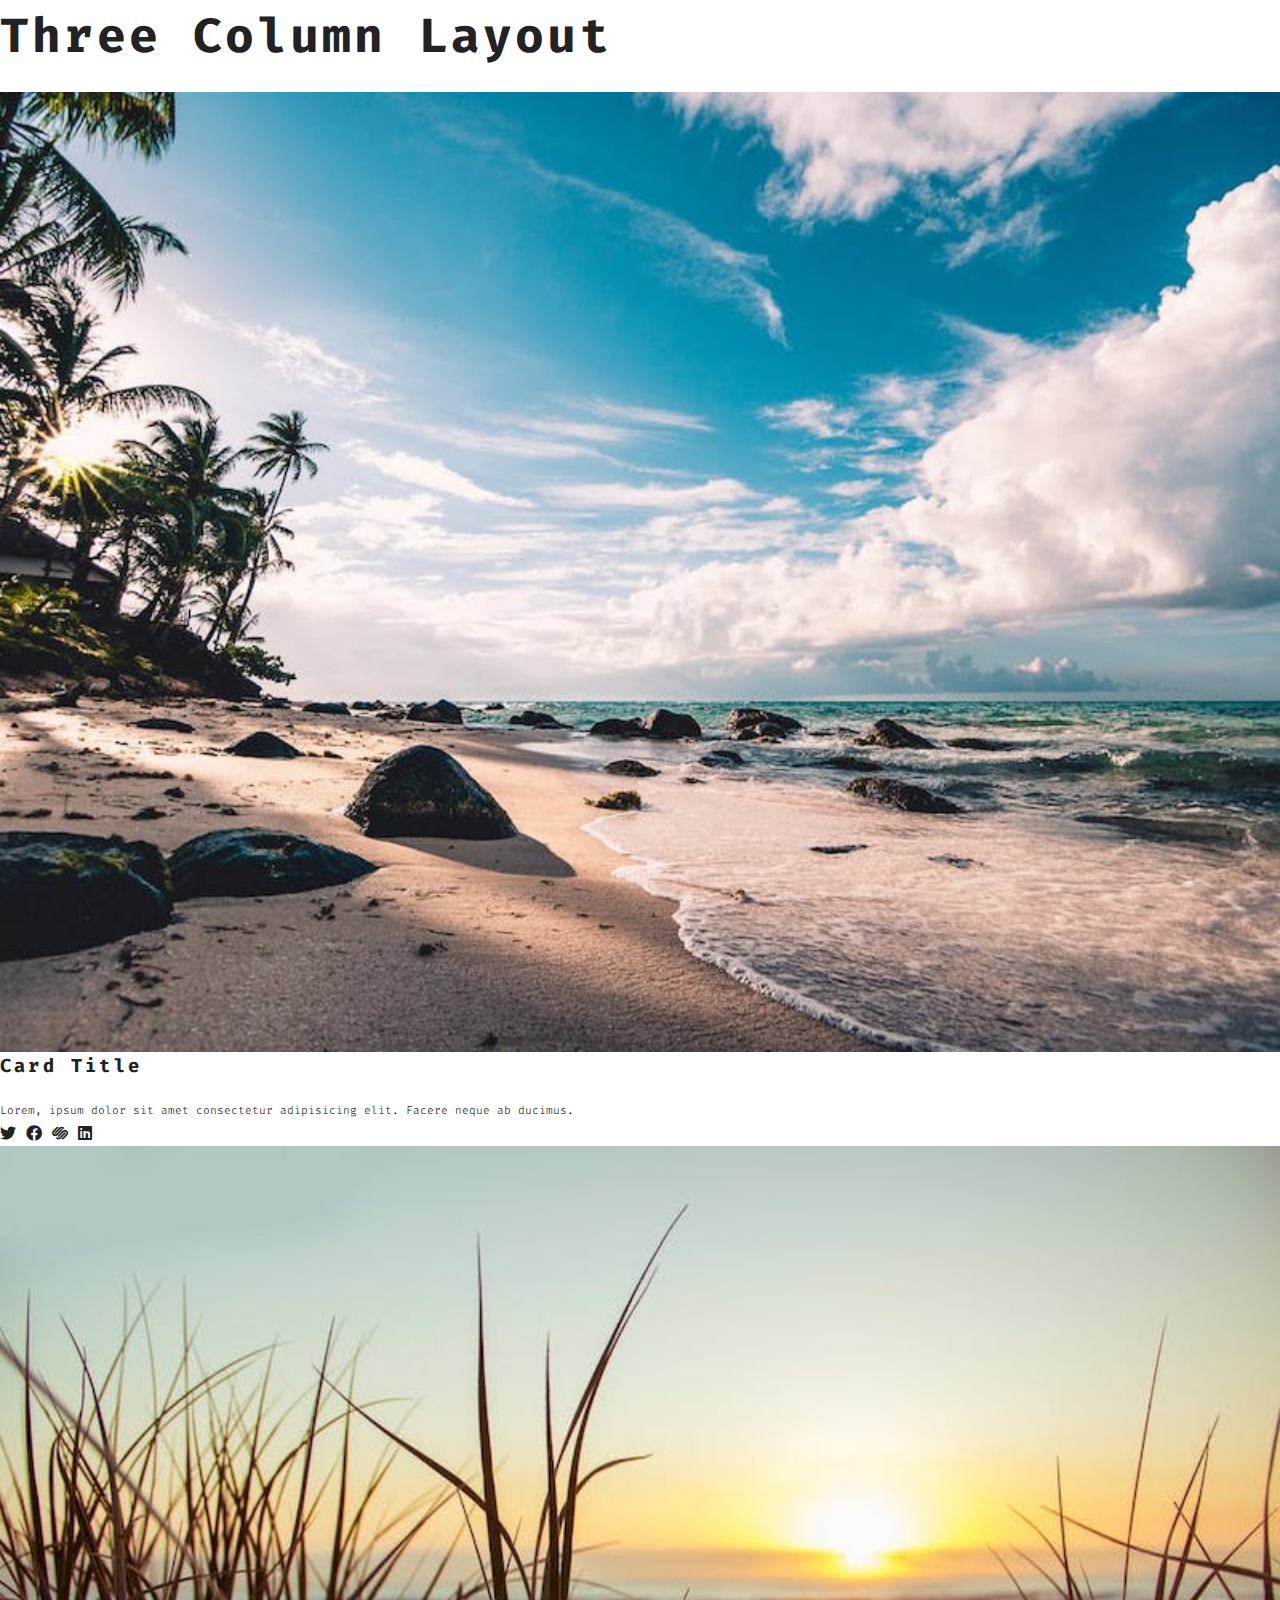
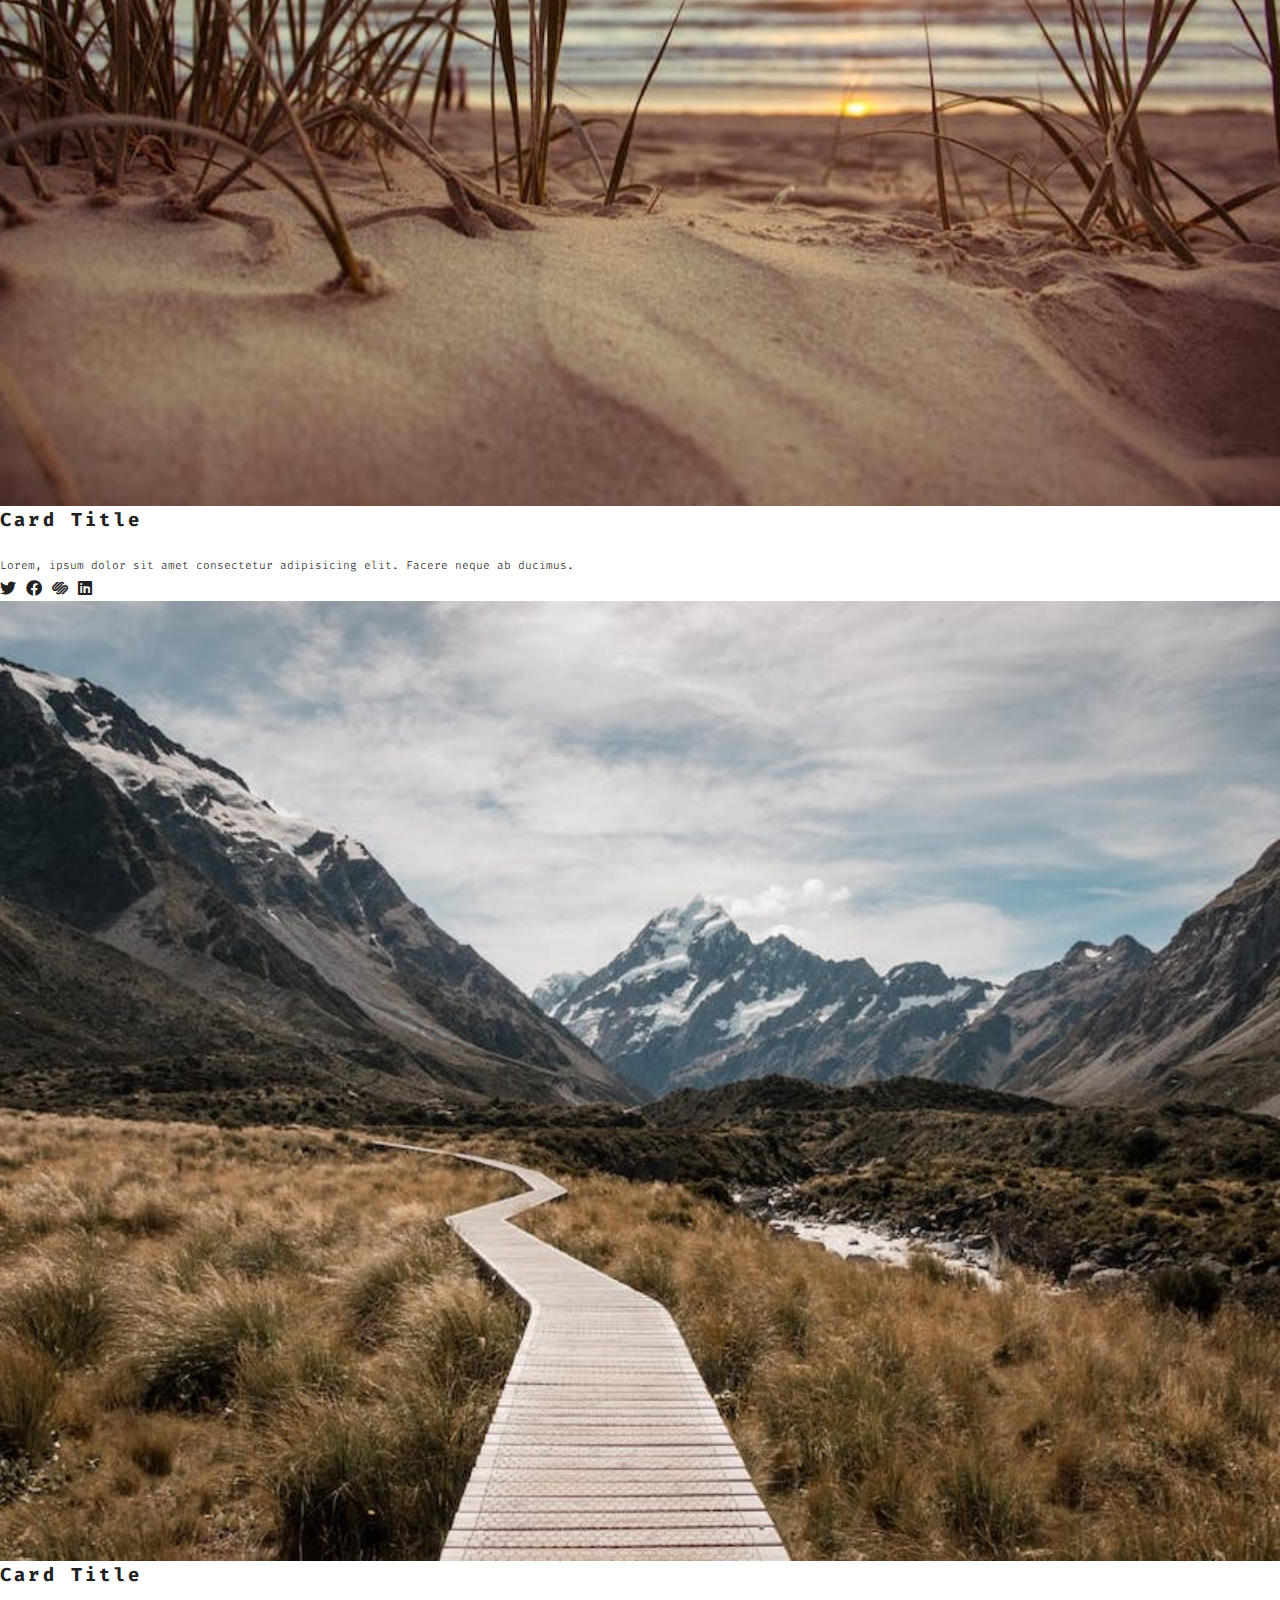
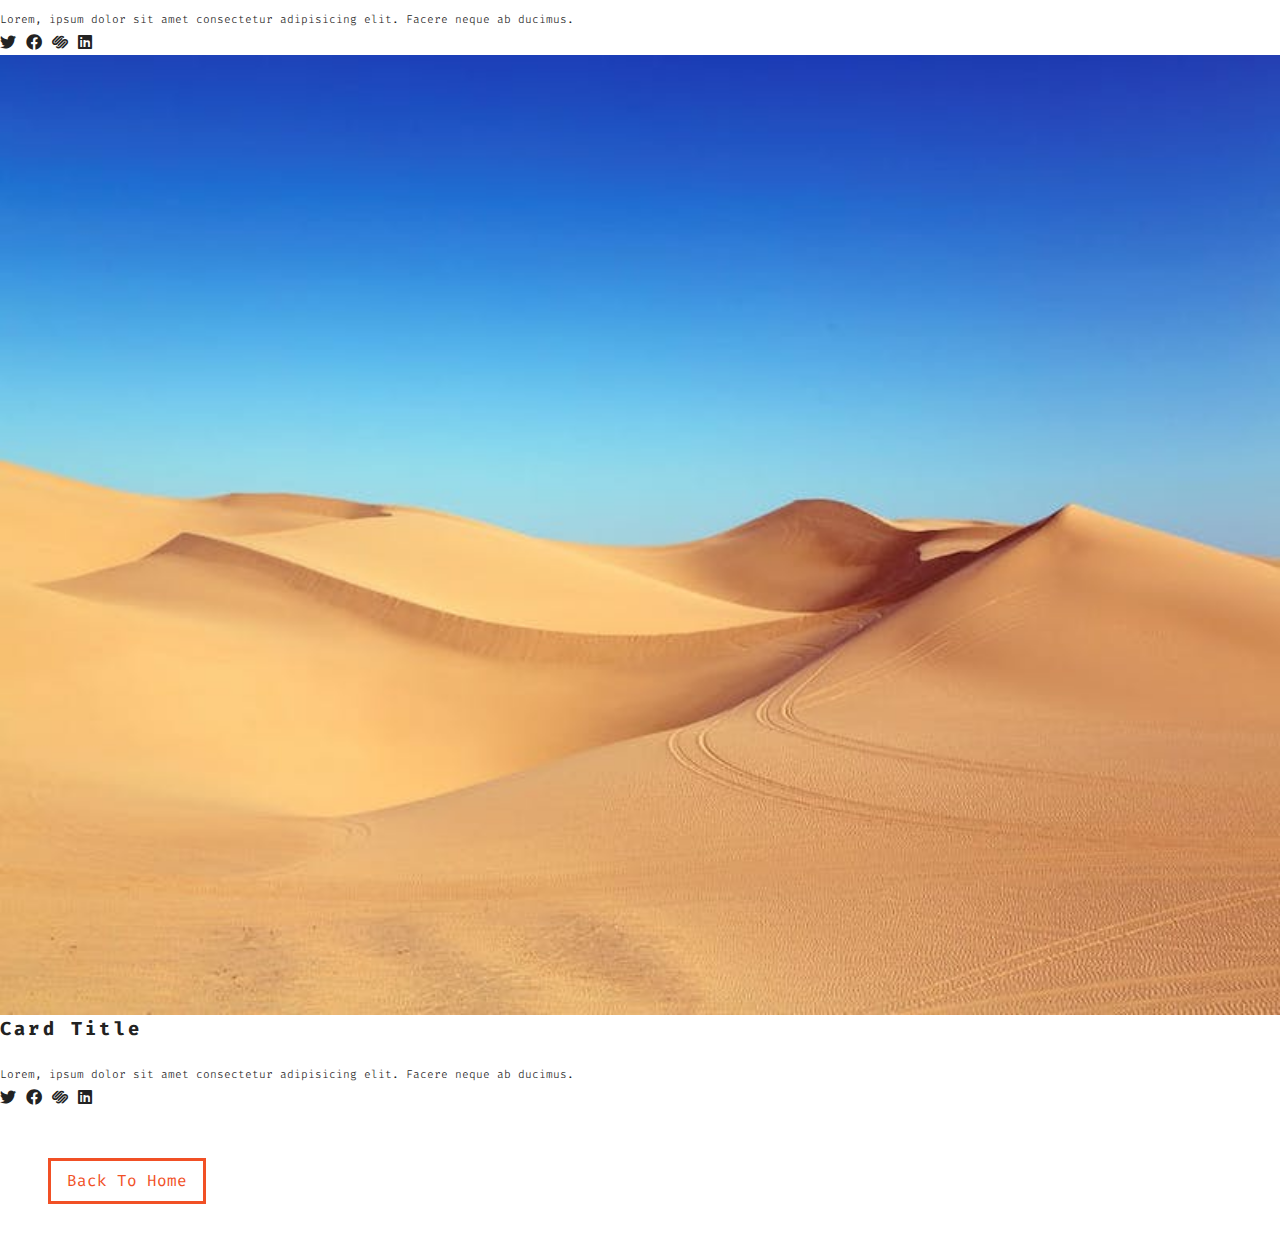
==== cards.html @ 93a8f2c6 "first commit" ====
<!DOCTYPE html>
<html lang="en">

<head>
    <meta charset="UTF-8">
    <meta http-equiv="X-UA-Compatible" content="IE=edge">
    <meta name="viewport" content="width=device-width, initial-scale=1.0">
    <link rel="stylesheet" href="fontawesome-free-5.9.0-web/css/all.min.css">
    <link rel="stylesheet" href="styles.css">
    <title>Cards Project</title>
</head>

<body>
    <section class="card">
        <div class="title">
            <h1>three column layout</h1>
        </div>
        <div class="cards-center">
            <!-- single card -->
            <article class="card">
                <img src="./images/size-image-1.jpeg" alt="">
                <!-- card info -->
                <div class="card-info">
                    <h3>card title</h3>
                    <p>Lorem, ipsum dolor sit amet consectetur adipisicing elit. Facere neque ab ducimus.</p>
                </div>
                <!-- card footer -->
                <div class="card-footer">
                    <span><i class="fab fa-twitter"></i></span>
                    <span><i class="fab fa-facebook"></i></span>
                    <span><i class="fab fa-squarespace"></i></span>
                    <span><i class="fab fa-linkedin"></i></span>
                </div>
            </article>
            <!-- end of single card -->
            <!-- single card -->
            <article class="card">
                <img src="./images/size-image-2.jpeg" alt="">
                <!-- card info -->
                <div class="card-info">
                    <h3>card title</h3>
                    <p>Lorem, ipsum dolor sit amet consectetur adipisicing elit. Facere neque ab ducimus.</p>
                </div>
                <!-- card footer -->
                <div class="card-footer">
                    <span><i class="fab fa-twitter"></i></span>
                    <span><i class="fab fa-facebook"></i></span>
                    <span><i class="fab fa-squarespace"></i></span>
                    <span><i class="fab fa-linkedin"></i></span>
                </div>
            </article>
            <!-- end of single card -->
            <!-- single card -->
            <article class="card">
                <img src="./images/size-image-3.jpeg" alt="">
                <!-- card info -->
                <div class="card-info">
                    <h3>card title</h3>
                    <p>Lorem, ipsum dolor sit amet consectetur adipisicing elit. Facere neque ab ducimus.</p>
                </div>
                <!-- card footer -->
                <div class="card-footer">
                    <span><i class="fab fa-twitter"></i></span>
                    <span><i class="fab fa-facebook"></i></span>
                    <span><i class="fab fa-squarespace"></i></span>
                    <span><i class="fab fa-linkedin"></i></span>
                </div>
            </article>
            <!-- end of single card -->
            <!-- single card -->
            <article class="card">
                <img src="./images/size-image-4.jpeg" alt="">
                <!-- card info -->
                <div class="card-info">
                    <h3>card title</h3>
                    <p>Lorem, ipsum dolor sit amet consectetur adipisicing elit. Facere neque ab ducimus.</p>
                </div>
                <!-- card footer -->
                <div class="card-footer">
                    <span><i class="fab fa-twitter"></i></span>
                    <span><i class="fab fa-facebook"></i></span>
                    <span><i class="fab fa-squarespace"></i></span>
                    <span><i class="fab fa-linkedin"></i></span>
                </div>
            </article>
            <!-- end of single card -->
        </div>
    </section>
    <a href="index.html" class="btn">
        back to home
    </a>
</body>

</html>
---- styles.css ----
@import url('https://fonts.googleapis.com/css2?family=Fira+Code:wght@300;400&display=swap');

/* VARIABLES */
:root {
    --primaryColor: #f15025;
    --mainBlack: #222;
    --mainWhite: #fff;
    --offwhite: #f7f7f7;
    --darkGrey: #dfdbdb;
    --mainTransition: all 0.3s linear;
    --mainSpacing: 0.2rem;
}

/* Global Styles */

* {
    margin: 0;
    padding: 0;
    box-sizing: border-box;
}

body {
    background: red;
    font-family: 'Fira Code', 'monospace';
    color: var(--mainBlack);
    background: var(--mainWhite);
    line-height: 1.5;
}

a {
    text-decoration: none;
}

img {
    width: 100%;
    display: block;
}

h1,
h2,
h3 {
    text-transform: capitalize;
    letter-spacing: var(--mainSpacing);
    margin-bottom: 1.25rem;
}

h1 {
    font-size: 3rem;
}

h2 {
    margin-bottom: 0;
}

p {
    font-weight: 300;
    font-size: 0.7rem;
    line-height: 2;
}

/* button */
.btn {
    display: inline-block;
    padding: 0.5rem 1rem;
    text-transform: capitalize;
    border: 3px solid var(--primaryColor);
    color: var(--primaryColor);
    margin: 3rem;
    transition: var(--mainTransition);
}

.btn:hover {
    background: var(--primaryColor);
    color: var(--mainWhite);
}

/* main nav */
.main-navbar {
    background: var(--darkGrey);
    padding: 0 2rem;
}

.main-navbar li {
    list-style: none;
}

.main-navbar a {
    text-transform: capitalize;
    display: block;
    padding: 1rem 0;
    color: var(--primaryColor);
    letter-spacing: var(--mainSpacing);
    transition: var(--mainTransition);
}

.main-navbar a:hover {
    color: var(--mainBlack)
}

@media screen and (min-width:992px) {
    .main-navbar ul {
        max-width: 1170px;
        margin: 0 auto;
        display: grid;
        grid-template-columns: repeat(4, 1fr)
    }

    .main-navbar a {
        text-align: center;
    }
}

/* HERO */

.hero-header {
    min-height: 100vh;
    background: var(--primaryColor);
    color: var(--mainWhite);
    display: grid;
    justify-content: center;
    align-items: center;
}

.hero-banner p {
    width: 80%;
    max-width: 560px;
    font-size: 1rem;
}

@media screen and (max-width:600px) {
    .hero-banner {
        padding: 0 3rem;
    }
}

@media screen and (min-width:768px) {
    .hero-header {
        background: linear-gradient(rgba(241, 80, 37, 0.75), rgba(0, 0, 0, 0.75)), url('./images/image-2.jpeg') center/cover fixed no-repeat;
    }
}
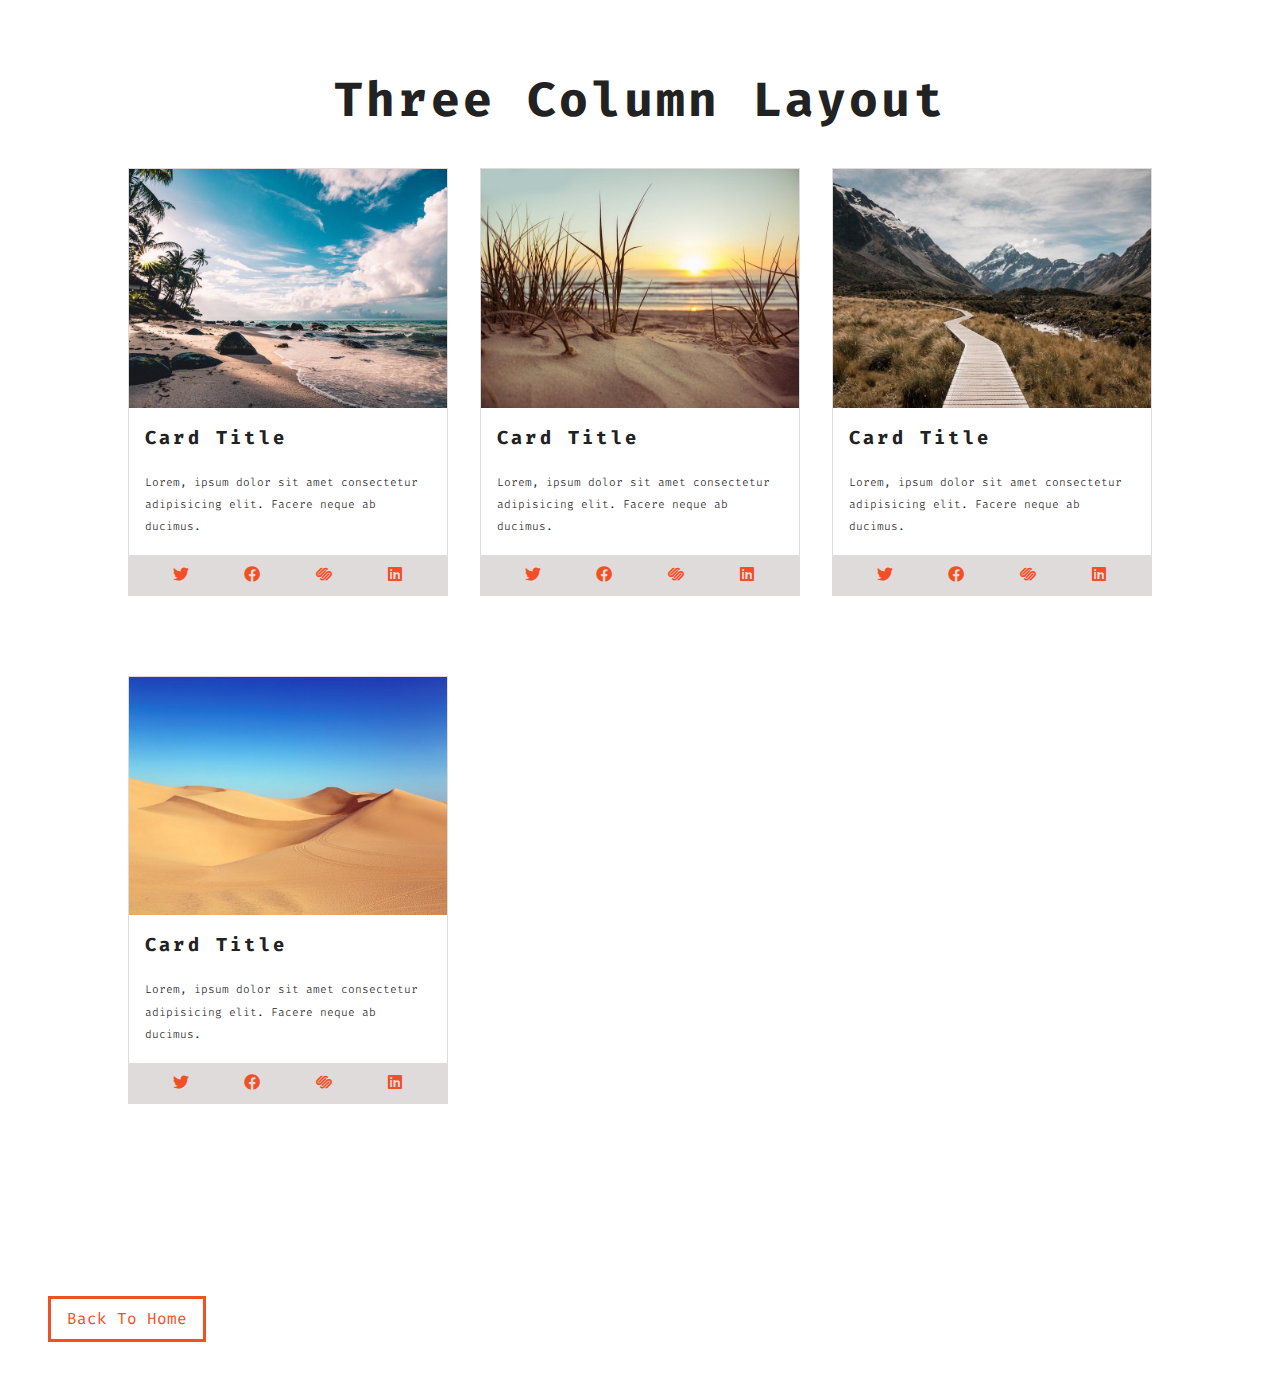
==== commit f6601537: "finalizei a sção de cards e terminei o html do layout" ====
--- a/cards.html
+++ b/cards.html
@@ -11,7 +11,7 @@
 </head>
 
 <body>
-    <section class="card">
+    <section class="cards">
         <div class="title">
             <h1>three column layout</h1>
         </div>
--- a/styles.css
+++ b/styles.css
@@ -1,140 +1,280 @@
-@import url('https://fonts.googleapis.com/css2?family=Fira+Code:wght@300;400&display=swap');
+@import url("https://fonts.googleapis.com/css2?family=Fira+Code:wght@300;400&display=swap");
 
 /* VARIABLES */
 :root {
-    --primaryColor: #f15025;
-    --mainBlack: #222;
-    --mainWhite: #fff;
-    --offwhite: #f7f7f7;
-    --darkGrey: #dfdbdb;
-    --mainTransition: all 0.3s linear;
-    --mainSpacing: 0.2rem;
+  --primaryColor: #f15025;
+  --mainBlack: #222;
+  --mainWhite: #fff;
+  --offwhite: #f7f7f7;
+  --darkGrey: #dfdbdb;
+  --mainTransition: all 0.3s linear;
+  --mainSpacing: 0.2rem;
 }
 
 /* Global Styles */
 
 * {
-    margin: 0;
-    padding: 0;
-    box-sizing: border-box;
+  margin: 0;
+  padding: 0;
+  box-sizing: border-box;
 }
 
 body {
-    background: red;
-    font-family: 'Fira Code', 'monospace';
-    color: var(--mainBlack);
-    background: var(--mainWhite);
-    line-height: 1.5;
+  background: red;
+  font-family: "Fira Code", "monospace";
+  color: var(--mainBlack);
+  background: var(--mainWhite);
+  line-height: 1.5;
 }
 
 a {
-    text-decoration: none;
+  text-decoration: none;
 }
 
 img {
-    width: 100%;
-    display: block;
+  width: 100%;
+  display: block;
 }
 
 h1,
 h2,
 h3 {
-    text-transform: capitalize;
-    letter-spacing: var(--mainSpacing);
-    margin-bottom: 1.25rem;
+  text-transform: capitalize;
+  letter-spacing: var(--mainSpacing);
+  margin-bottom: 1.25rem;
 }
 
 h1 {
-    font-size: 3rem;
+  font-size: 3rem;
 }
 
 h2 {
-    margin-bottom: 0;
+  margin-bottom: 0;
 }
 
 p {
-    font-weight: 300;
-    font-size: 0.7rem;
-    line-height: 2;
+  font-weight: 300;
+  font-size: 0.7rem;
+  line-height: 2;
 }
 
 /* button */
 .btn {
-    display: inline-block;
-    padding: 0.5rem 1rem;
-    text-transform: capitalize;
-    border: 3px solid var(--primaryColor);
-    color: var(--primaryColor);
-    margin: 3rem;
-    transition: var(--mainTransition);
+  display: inline-block;
+  padding: 0.5rem 1rem;
+  text-transform: capitalize;
+  border: 3px solid var(--primaryColor);
+  color: var(--primaryColor);
+  margin: 3rem;
+  transition: var(--mainTransition);
 }
 
 .btn:hover {
-    background: var(--primaryColor);
-    color: var(--mainWhite);
+  background: var(--primaryColor);
+  color: var(--mainWhite);
 }
 
 /* main nav */
 .main-navbar {
-    background: var(--darkGrey);
-    padding: 0 2rem;
+  background: var(--darkGrey);
+  padding: 0 2rem;
 }
 
 .main-navbar li {
-    list-style: none;
+  list-style: none;
 }
 
 .main-navbar a {
-    text-transform: capitalize;
-    display: block;
-    padding: 1rem 0;
-    color: var(--primaryColor);
-    letter-spacing: var(--mainSpacing);
-    transition: var(--mainTransition);
+  text-transform: capitalize;
+  display: block;
+  padding: 1rem 0;
+  color: var(--primaryColor);
+  letter-spacing: var(--mainSpacing);
+  transition: var(--mainTransition);
 }
 
 .main-navbar a:hover {
-    color: var(--mainBlack)
-}
-
-@media screen and (min-width:992px) {
-    .main-navbar ul {
-        max-width: 1170px;
-        margin: 0 auto;
+  color: var(--mainBlack);
+}
+
+@media screen and (min-width: 992px) {
+  .main-navbar ul {
+    max-width: 1170px;
+    margin: 0 auto;
+    display: grid;
+    grid-template-columns: repeat(4, 1fr);
+  }
+
+  .main-navbar a {
+    text-align: center;
+  }
+}
+
+/* HERO */
+
+.hero-header {
+  min-height: 100vh;
+  background: var(--primaryColor);
+  color: var(--mainWhite);
+  display: grid;
+  justify-content: center;
+  align-items: center;
+}
+
+.hero-banner p {
+  width: 80%;
+  max-width: 560px;
+  font-size: 1rem;
+}
+
+@media screen and (max-width: 600px) {
+  .hero-banner {
+    padding: 0 3rem;
+  }
+}
+
+@media screen and (min-width: 768px) {
+  .hero-header {
+    background: linear-gradient(rgba(241, 80, 37, 0.75), rgba(0, 0, 0, 0.75)),
+      url("./images/image-2.jpeg") center/cover fixed no-repeat;
+  }
+}
+
+/* CARDS */
+
+.title {
+  text-align: center;
+}
+
+.cards {
+  padding: 4rem 0;
+}
+
+.cards-center {
+  width: 80vw;
+  max-width: 1170px;
+  margin: 2rem auto;
+}
+
+.card {
+  border: 1px solid var(--darkGrey);
+  margin-bottom: 3rem;
+}
+
+.card-info {
+  padding: 1rem;
+}
+
+.card-footer {
+  background: var(--darkGrey);
+  padding: 0.5rem 1rem;
+  display: grid;
+  grid-template-columns: repeat(4, 1fr);
+  justify-items: center;
+}
+
+.card-footer span {
+  color: var(--primaryColor);
+}
+
+/* I've learned a new way to make it responsible, but I'll keep media here :) */
+
+/* @media screen and (min-width:768px) {
+    .cards-center {
         display: grid;
-        grid-template-columns: repeat(4, 1fr)
+        grid-template-columns: 1fr 1fr;
+        column-gap: 2rem;
     }
-
-    .main-navbar a {
-        text-align: center;
+}
+
+@media screen and (min-width:1170px) {
+    .cards-center {
+        display: grid;
+        grid-template-columns: repeat(3, 1fr);
+
     }
-}
-
-/* HERO */
-
-.hero-header {
-    min-height: 100vh;
-    background: var(--primaryColor);
-    color: var(--mainWhite);
-    display: grid;
-    justify-content: center;
-    align-items: center;
-}
-
-.hero-banner p {
-    width: 80%;
-    max-width: 560px;
-    font-size: 1rem;
-}
-
-@media screen and (max-width:600px) {
-    .hero-banner {
-        padding: 0 3rem;
-    }
-}
-
-@media screen and (min-width:768px) {
-    .hero-header {
-        background: linear-gradient(rgba(241, 80, 37, 0.75), rgba(0, 0, 0, 0.75)), url('./images/image-2.jpeg') center/cover fixed no-repeat;
-    }
-}+} */
+
+.card {
+  display: grid;
+  grid-template-columns: 1fr;
+  grid-template-rows: auto 1fr auto;
+}
+
+.cards-center {
+  display: grid;
+  gap: 2rem;
+  grid-template-columns: repeat(auto-fill, minmax(268.5px, 1fr));
+}
+
+/* Tiles */
+
+.tiles {
+  padding: 4rem 0;
+}
+
+.tiles-center {
+  width: 90vw;
+  max-width: 1170;
+  margin: 2rem auto;
+  display: grid;
+  row-gap: 2rem;
+}
+
+@media screen and (min-width: 768px) {
+  .tiles-center {
+    grid-template-columns: 1fr 1fr;
+    -moz-column-gap: 2rem;
+    column-gap: 2rem;
+  }
+}
+
+@media screen and (min-width: 992px) {
+  .tiles-center {
+    grid-template-columns: repeat(3, 1fr);
+  }
+}
+
+@media screen and (min-width: 1170px) {
+  .tiles-center {
+    grid-template-columns: repeat(4, 1fr);
+    grid-template-rows: repeat(5, 200px);
+    grid-template-areas:
+      "a a a b"
+      "a a a c"
+      "d d d d"
+      "e f f f"
+      "e g h i";
+  }
+  .tiles img {
+    height: 100%;
+  }
+
+  .tile-1 {
+    grid-area: a;
+  }
+  .tile-2 {
+    grid-area: b;
+  }
+  .tile-3 {
+    grid-area: c;
+  }
+  .tile-4 {
+    grid-area: d;
+  }
+  .tile-5 {
+    grid-area: e;
+  }
+  .tile-6 {
+    grid-area: f;
+  }
+  .tile-7 {
+    grid-area: g;
+  }
+  .tile-8 {
+    grid-area: h;
+  }
+  .tile-9 {
+    grid-area: i;
+  }
+}
